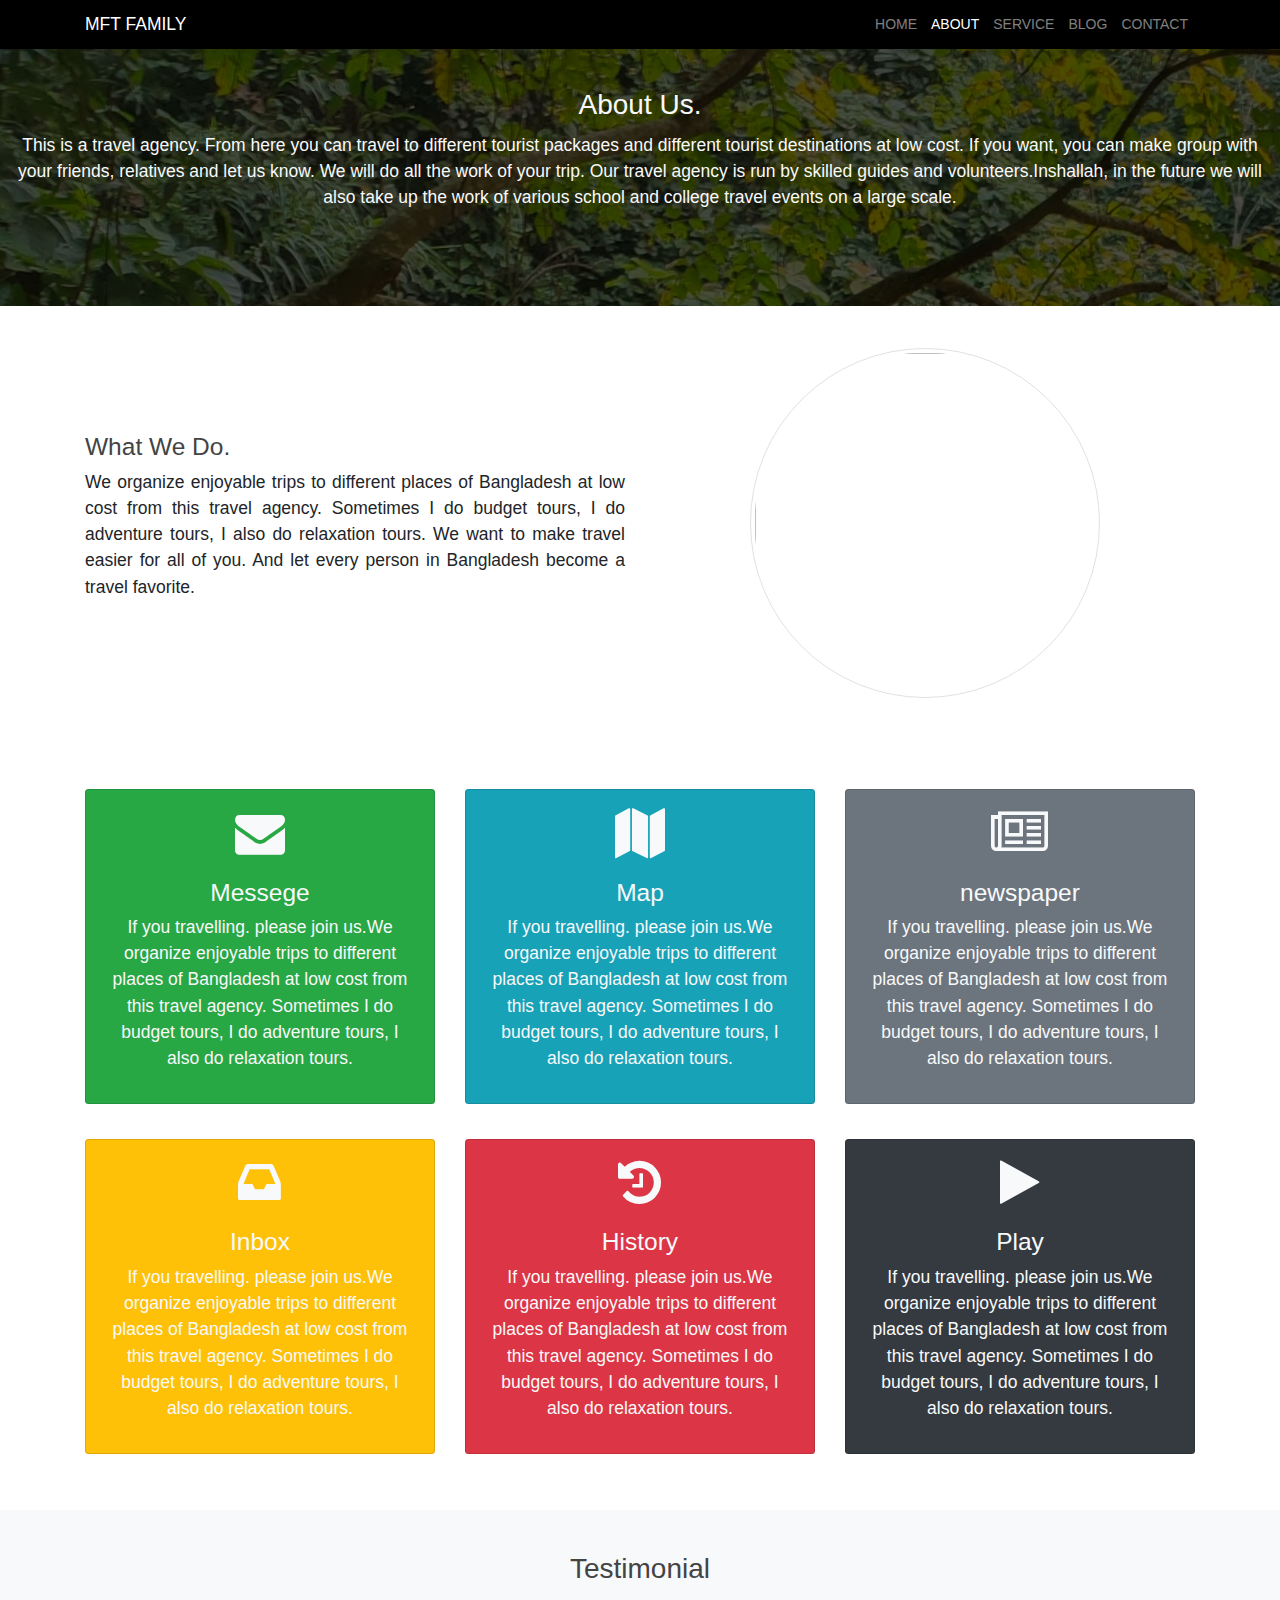
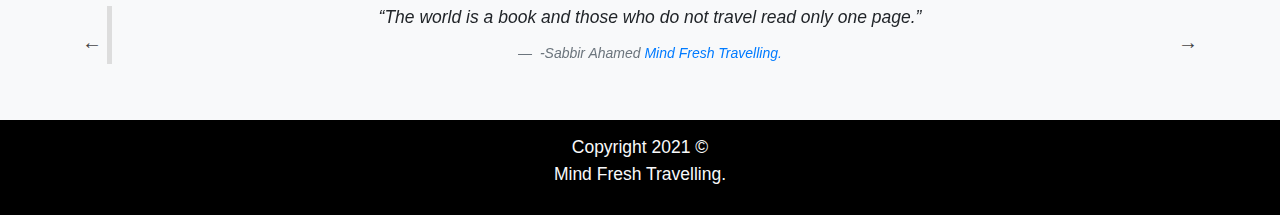
==== about.html @ 666cfeac "Add files via upload" ====
<!DOCTYPE html>
<html lang="en">
<head>
    <meta charset="UTF-8">
    <meta name="viewport" content="width=device-width, initial-scale=1.0">
    <link rel="stylesheet" href="https://cdn.jsdelivr.net/npm/uikit@3.7.0/dist/css/uikit.min.css" />
    <link rel="stylesheet" type="text/css" href="https://cdn.jsdelivr.net/npm/slick-carousel@1.8.1/slick/slick.css"/>
    <link rel="stylesheet" href="/css/uikit.min.css">
    <link rel="stylesheet" href="/css/slick.css">
    <link rel="stylesheet" href="/css/slick-theme.css">
    <link rel="stylesheet" href="css/bootstrap.css">
    <link href="https://stackpath.bootstrapcdn.com/font-awesome/4.7.0/css/font-awesome.min.css" rel="stylesheet" integrity="sha384-wvfXpqpZZVQGK6TAh5PVlGOfQNHSoD2xbE+QkPxCAFlNEevoEH3Sl0sibVcOQVnN" crossorigin="anonymous">
    <link rel="stylesheet" href="css/style.css">
    <link rel="shortcut icon" href="img/l.png">
    <title>MFT FAMILY</title>

</head>
<body>
    <!-- navigation -->
    <nav class="navbar navbar-dark fixed-top   navbar-expand-md" >
      <div class="container">
        <a class="navbar-brand" href="HomeID">MFT FAMILY</a>
        <button class="navbar-toggler navbar-toggler-right" data-toggle="collapse"  data-target="#ManuID">
          <span class="navbar-toggler-icon"></span>
        </button>
        <div id="ManuID" class="collapse navbar-collapse">
          <ul class="navbar-nav ml-auto">
            <li class="nav-item  ">
              <a class="nav-link" href="index.html">Home</a>
            </li>
            <li class="nav-item active">
              <a class="nav-link" href="about.html">About</a>
            </li>
            <li class="nav-item ">
              <a class="nav-link" href="service.html">Service</a>
            </li>
            <li class="nav-item">
              <a class="nav-link" href="blog.html">Blog</a>
            </li>
            <li class="nav-item">
              <a class="nav-link" href="contact.html">Contact</a>
            </li>
          </ul>
        </div>
      </div>
    </nav>

<!-- About page header-->
<section id="AboutHID" class=" mt-5 text-light text-center ">
  <div class="container">
    <div class="row primary-overlay">
      <div class="col pt-lg-5 pt-md-4">
        <h2 class="text-light p-1">About Us.</h2>
        <p class="lead">This is a travel agency. From here you can travel to different tourist packages and different tourist destinations at low cost. If you want, you can make group with your friends, relatives and let us know. We will do all the work of your trip. Our travel agency is run by skilled guides and volunteers.Inshallah, in the future we will also take up the work of various school and college travel events on a large scale.</p>
      </div>
    </div>
  </div>
</section>

<!-- About info-->
<section id="About-INFO" >
  <div class="container py-5 ">
    <div class="row">
      <div class="col-md-6 align-self-center">
        <h3>What We Do.</h3>
        <p class="lead text-justify">We organize enjoyable trips to different places of Bangladesh at low cost from this travel agency. Sometimes I do budget tours, I do adventure tours, I also do relaxation tours. We want to make travel easier for all of you. And let every person in Bangladesh become a travel favorite.</p>
      </div>
      <div class="col-md-6 text-center">
        <img class="img-fluid img-thumbnail rounded-circle " src="img/3g.jpg" alt="">
      </div>
    </div>
  </div>
</section>
<!-- Icon box-->
<section id="IconID" class="py-5 text-center text-light">
  <div class="container">
    <div class="row">
      <div class="col-md-4 py-2">
        <div class="card bg-success ">
          <div class="card-body">
            <i class="fa fa-envelope"></i>
            <h3 class="text-light">Messege</h3>
            <p class="lead"> If you travelling. please join us.We organize enjoyable trips to different places of Bangladesh at low cost from this travel agency. Sometimes I do budget tours, I do adventure tours, I also do relaxation tours.</p>
          </div>
        </div>
      </div>

      <div class="col-md-4  py-2 ">
        <div class="card bg-info">
          <div class="card-body">
            <i class="fa fa-map"></i>
            <h3 class="text-light">Map</h3>
            <p class="lead"> If you travelling. please join us.We organize enjoyable trips to different places of Bangladesh at low cost from this travel agency. Sometimes I do budget tours, I do adventure tours, I also do relaxation tours.</p>
          </div>
        </div>
      </div>

      <div class="col-md-4  py-2">
        <div class="card bg-secondary">
          <div class="card-body">
            <i class="fa fa-newspaper-o"></i>
            <h3 class="text-light">newspaper</h3>
            <p class="lead"> If you travelling. please join us.We organize enjoyable trips to different places of Bangladesh at low cost from this travel agency. Sometimes I do budget tours, I do adventure tours, I also do relaxation tours.</p>
          </div>
        </div>
      </div>
    </div>

    <div class="row pt-lg-4 py-2">
      <div class="col-md-4 py-2">
        <div class="card bg-warning">
          <div class="card-body">
          <i class="fa fa-inbox"></i>
            <h3 class="text-light">Inbox</h3>
            <p class="lead"> If you travelling. please join us.We organize enjoyable trips to different places of Bangladesh at low cost from this travel agency. Sometimes I do budget tours, I do adventure tours, I also do relaxation tours.</p>
          </div>
        </div>
      </div>

      <div class="col-md-4 py-2">
        <div class="card bg-danger">
          <div class="card-body">
          <i class="fa fa-history"></i>
            <h3 class="text-light" >History</h3>
            <p class="lead"> If you travelling. please join us.We organize enjoyable trips to different places of Bangladesh at low cost from this travel agency. Sometimes I do budget tours, I do adventure tours, I also do relaxation tours.</p>
          </div>
        </div>
      </div>
      <div class="col-md-4  py-2">
        <div class="card bg-dark">
          <div class="card-body">
            <i class="fa fa-play"></i>
            <h3 class="text-light">Play</h3>
            <p class="lead"> If you travelling. please join us.We organize enjoyable trips to different places of Bangladesh at low cost from this travel agency. Sometimes I do budget tours, I do adventure tours, I also do relaxation tours.</p>
          </div>
        </div>
      </div>
    </div>
  </div>
</section>
<!-- Testimonial-->
<section id="TestID" class=" py-5 text-center bg-light">
   <div class="container">
     <div class="row text-center">
       <div class="col">
         <h2>Testimonial</h2>
       </div>
     </div>
     <div class="row mt-3 mx-2">
       <div class="col">
           <div class="slider">
             <div>
               <blockquote class="blockquote">
                 <p class="lead">“The world is a book and those who do not travel read only one page.”</p>
                 <footer class="blockquote-footer">
                   -Sabbir Ahamed <a target="_blank" href="https://www.facebook.com/mind.fresh.travelling"> Mind Fresh Travelling.</a>
                   </footer>
               </blockquote>
             </div>

             <div>
               <blockquote class="blockquote">
                 <p class="lead">“Not all those who wander are lost”</p>
                 <footer class="blockquote-footer">
                   -Omar Faruk <a target="_blank" href="https://www.facebook.com/mind.fresh.travelling"> Mind Fresh Travelling.</a>
                 </footer>
               </blockquote>
             </div>

           </div>
       </div>
     </div>
   </div>
 </section>

    <!-- Copyright-->
    <section id="CopyrightID" class="text-center text-light py-3">
      <div class="container">
        <div class="row">
          <div class="col">
            <p class="lead"> Copyright 2021 &copy; <br> Mind Fresh Travelling.</p>
          </div>
        </div>
      </div>
    </section>
    <!-- JS FILES -->
    <script src="js/jquery.slim.js"></script>
    <script src="js/popper.min.js"></script>
    <script src="js/bootstrap.min.js"></script>
    <script src="js/slick.min.js"></script>
    <script src="js/uikit.min.js"></script>
    <script src="js/uikit.icons.min.js"></script>
    <script src="https://cdn.jsdelivr.net/npm/uikit@3.7.0/dist/js/uikit.min.js"></script>
    <script src="https://cdn.jsdelivr.net/npm/uikit@3.7.0/dist/js/uikit-icons.min.js"></script>
    <script type="text/javascript" src="https://cdn.jsdelivr.net/npm/slick-carousel@1.8.1/slick/slick.min.js"></script>
    <script src="js/main.js"></script>

</body>
</html>
---- css/style.css ----
.navbar {
  background: #000; }
  .navbar .nav-item {
    padding-left: lem; }
    .navbar .nav-item .nav-link {
      text-transform: uppercase; }

.carousel-item {
  height: 600px; }

.carousel-img-1 {
  background: url("../img/img1.jpg");
  background-size: cover; }

.carousel-img-2 {
  background: url("../img/img2.jpg");
  background-size: cover; }

.carousel-img-3 {
  background: url("../img/img3.jpg");
  background-size: cover; }

#HomeIcon .fa {
  font-size: 50px; }

#GetID {
  background: url("../img/img4.jpg");
  background-size: cover;
  background-attachment: fixed;
  background-repeat: no-repeat;
  min-height: 250px;
  position: relative; }
  #GetID .dark-overlay {
    background: rgba(0, 0, 0, 0.7);
    position: absolute;
    width: 100%;
    height: 100%;
    top: 0;
    left: 0; }

#HomeV {
  background: url("../img/i.jpg");
  background-size: cover;
  background-attachment: fixed;
  background-repeat: no-repeat;
  min-height: 200px;
  position: relative; }
  #HomeV .dark-overlay {
    background: rgba(0, 0, 0, 0.7);
    position: absolute;
    width: 100%;
    height: 100%;
    top: 0;
    left: 0; }
    #HomeV .dark-overlay .fa {
      font-size: 50px; }

#GellaryID img {
  min-height: 277px; }

#CopyrightID {
  background: #000; }

#AboutHID {
  background: url("../img/bg1.jpg");
  background-size: cover;
  min-height: 264px;
  background-attachment: fixed;
  position: relative; }
  #AboutHID .primary-overlay {
    background: rgba(0, 0, 0, 0.7);
    min-height: 264px;
    position: absolute;
    top: 0;
    left: 0;
    margin: 0;
    width: 100%;
    height: 100%; }

#ServiceHID {
  background: url("../img/service.jpg");
  background-size: cover;
  min-height: 264px;
  background-attachment: fixed;
  position: relative; }
  #ServiceHID .primary-overlay {
    background: rgba(0, 0, 0, 0.7);
    min-height: 264px;
    position: absolute;
    top: 0;
    left: 0;
    margin: 0;
    width: 100%;
    height: 100%; }

#BlogHID {
  background: url("../img/blog.jpg");
  background-size: cover;
  min-height: 264px;
  background-attachment: fixed;
  position: relative; }
  #BlogHID .primary-overlay {
    background: rgba(0, 0, 0, 0.7);
    min-height: 264px;
    position: absolute;
    left: 0;
    margin: 0;
    width: 100%;
    height: 100%; }

#ContactHID {
  background: url("../img/cont1.jpeg");
  background-size: cover;
  min-height: 264px;
  background-attachment: fixed;
  position: relative; }
  #ContactHID .primary-overlay {
    background: rgba(0, 0, 0, 0.7);
    min-height: 264px;
    position: absolute;
    left: 0;
    margin: 0;
    width: 100%;
    height: 100%; }

#About-INFO img {
  width: 350px;
  height: 350px; }

#IconID .fa {
  font-size: 50px;
  margin-bottom: 20px; }

#TestID .slick-prev::before,
#TestID .slick-next::before {
  color: #000; }

#TestID slick-prev slick-arrow {
  color: #000; }

#TestID slick-next slick-arrow {
  color: #000; }

@media (max-width: 767px) {
  .nav-item {
    padding-left: 0 !important; }
  #GetID {
    min-height: 300px; } }

@media (max-width: 430px) {
  #About-INFO img {
    height: 250px;
    width: 250px; } }

@media (max-width: 767px) {
  #ServiceHID .row {
    padding: 7px; }
  #ServiceHID h2 {
    font-size: 20px;
    padding: 5px; }
  #ServiceHID p {
    padding: 5px;
    font-size: 18px; } }

@media (max-width: 576px) {
  #ServiceHID .row {
    padding: 5px; }
  #ServiceHID h2 {
    margin-top: 10px;
    font-size: 18px;
    padding: 5px; }
  #ServiceHID p {
    padding: 5px;
    font-size: 16px; } }

@media (max-width: 576px) {
  #AboutHID .row {
    padding: 3px; }
  #AboutHID h2 {
    margin-top: 5px;
    font-size: 16px;
    padding: 3px; }
  #AboutHID p {
    padding: 5px;
    font-size: 13px; } }

@media (max-width: 480px) {
  .carousel h2 {
    font-size: 2.5rem; }
  #GetID {
    min-height: 350px; } }
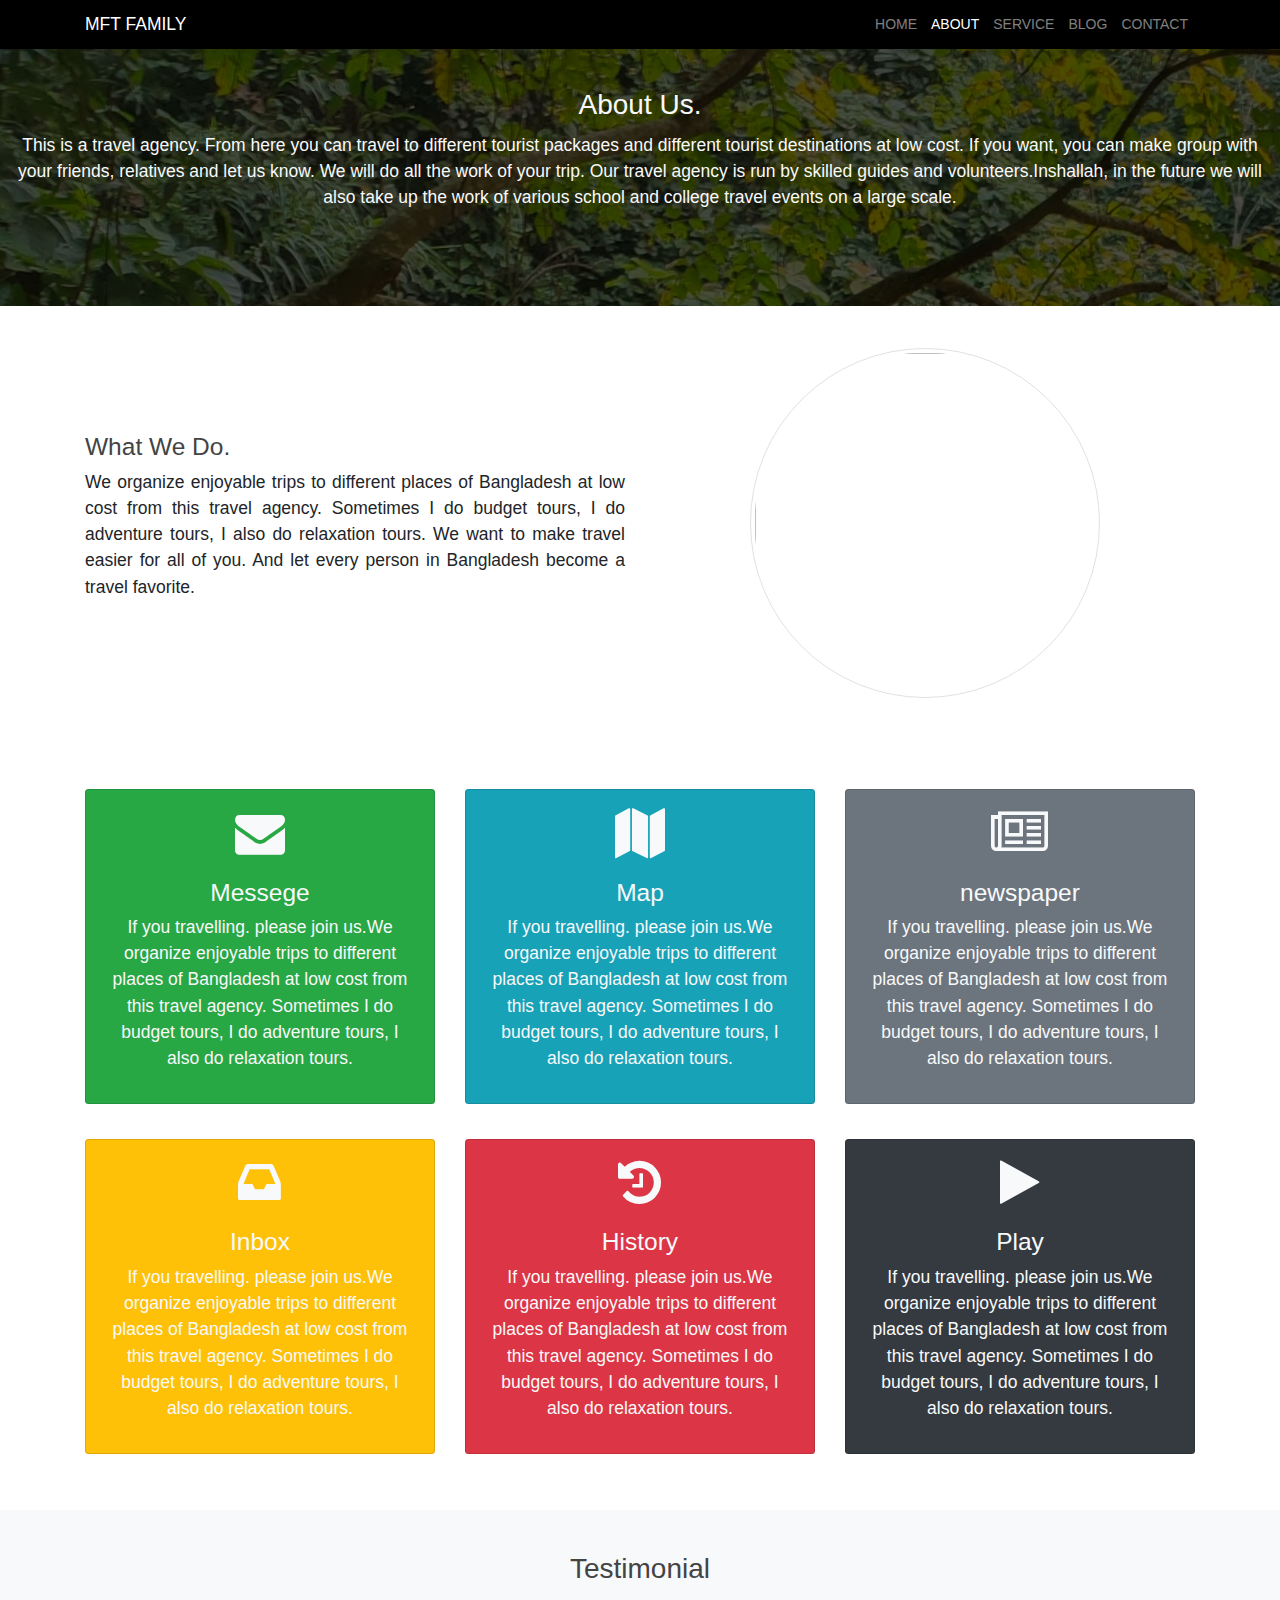
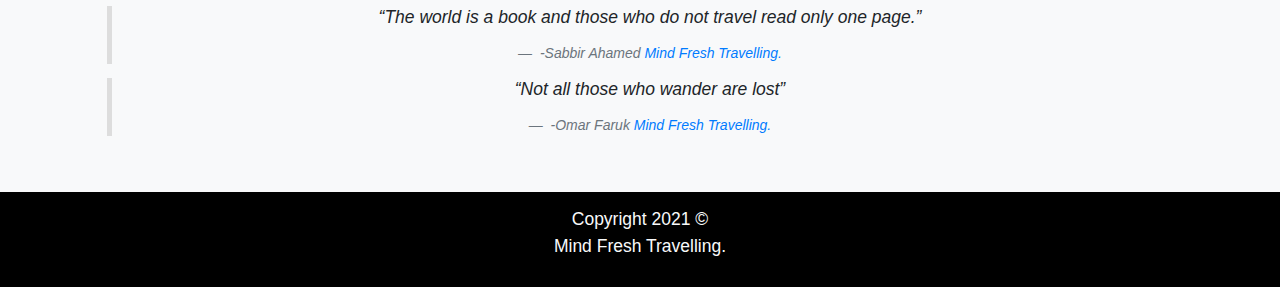
==== commit 139781e9: "Update about.html" ====
--- a/about.html
+++ b/about.html
@@ -6,8 +6,8 @@
     <link rel="stylesheet" href="https://cdn.jsdelivr.net/npm/uikit@3.7.0/dist/css/uikit.min.css" />
     <link rel="stylesheet" type="text/css" href="https://cdn.jsdelivr.net/npm/slick-carousel@1.8.1/slick/slick.css"/>
     <link rel="stylesheet" href="/css/uikit.min.css">
-    <link rel="stylesheet" href="/css/slick.css">
-    <link rel="stylesheet" href="/css/slick-theme.css">
+<link rel="stylesheet" href="https://cdnjs.cloudflare.com/ajax/libs/slick-carousel/1.8.1/slick.css" integrity="sha512-wR4oNhLBHf7smjy0K4oqzdWumd+r5/+6QO/vDda76MW5iug4PT7v86FoEkySIJft3XA0Ae6axhIvHrqwm793Nw==" crossorigin="anonymous" referrerpolicy="no-referrer" />
+<link rel="stylesheet" href="https://cdnjs.cloudflare.com/ajax/libs/slick-carousel/1.8.1/slick-theme.css" integrity="sha512-6lLUdeQ5uheMFbWm3CP271l14RsX1xtx+J5x2yeIDkkiBpeVTNhTqijME7GgRKKi6hCqovwCoBTlRBEC20M8Mg==" crossorigin="anonymous" referrerpolicy="no-referrer" />
     <link rel="stylesheet" href="css/bootstrap.css">
     <link href="https://stackpath.bootstrapcdn.com/font-awesome/4.7.0/css/font-awesome.min.css" rel="stylesheet" integrity="sha384-wvfXpqpZZVQGK6TAh5PVlGOfQNHSoD2xbE+QkPxCAFlNEevoEH3Sl0sibVcOQVnN" crossorigin="anonymous">
     <link rel="stylesheet" href="css/style.css">
@@ -187,7 +187,7 @@
     <script src="js/jquery.slim.js"></script>
     <script src="js/popper.min.js"></script>
     <script src="js/bootstrap.min.js"></script>
-    <script src="js/slick.min.js"></script>
+<script src="https://cdnjs.cloudflare.com/ajax/libs/slick-carousel/1.8.1/slick.min.js" integrity="sha512-XtmMtDEcNz2j7ekrtHvOVR4iwwaD6o/FUJe6+Zq+HgcCsk3kj4uSQQR8weQ2QVj1o0Pk6PwYLohm206ZzNfubg==" crossorigin="anonymous" referrerpolicy="no-referrer"></script>
     <script src="js/uikit.min.js"></script>
     <script src="js/uikit.icons.min.js"></script>
     <script src="https://cdn.jsdelivr.net/npm/uikit@3.7.0/dist/js/uikit.min.js"></script>
